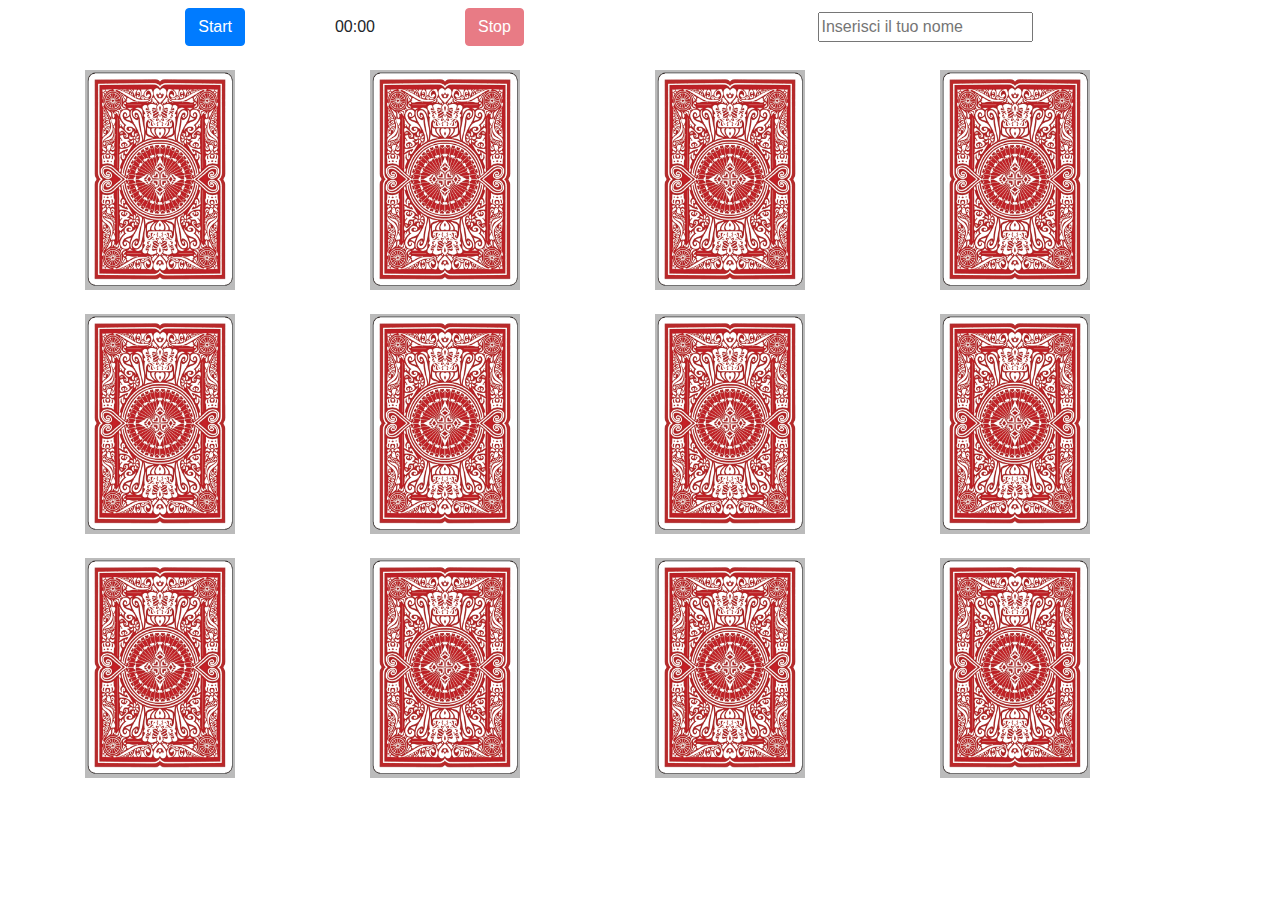
==== memory/index.html @ 2c6b51fb "gioco memory" ====
<!DOCTYPE html>
<html lang="en">

<head>
    <meta charset="UTF-8" />
    <meta name="viewport" content="width=device-width, initial-scale=1.0" />
    <title>Esercizio 6: Memory game</title>
    <link rel="stylesheet" href="https://cdnjs.cloudflare.com/ajax/libs/twitter-bootstrap/4.5.0/css/bootstrap.min.css" />
    <link rel="stylesheet" href="style.css" />

    <title>Document</title>
</head>

<body>
    <div class="container pt-2">
        <!-- Sezione header -->
        <div class="row">
            <div class="col-2 text-right">
                <button class="btn btn-primary" id="startTimerButton" onclick="startGameTimer()">Start</button>
            </div>
            <div class="col-2 d-flex justify-content-center align-items-center">
                <span class="gameTimer" id="gameTimer">
                    00:00
                </span>
            </div>
            <div class="col-2">
                <button class="btn btn-danger" id="stopTimerButton" onclick="stopGameTimer()">Stop</button>

            </div>
            <div class="col-6 d-flex justify-content-center align-items-center">
                <input type="text" id="nameInput" placeholder="Inserisci il tuo nome" />

            </div>
        </div>
        <!-- Sezione carte -->
        <div>
            <div class="row my-4">
                <div class="col-3">
                    <div class="flip-card">
                        <div class="flip-card-inner">
                            <div class="flip-card-front">
                                <img src="assets/cardback.png" alt="cardback" />
                            </div>
                            <div class="flip-card-back">
                                <h1 class="numeroCarta">1</h1>
                            </div>
                        </div>
                    </div>
                </div>
                <div class="col-3">
                    <div class="flip-card">
                        <div class="flip-card-inner">
                            <div class="flip-card-front">
                                <img src="assets/cardback.png" alt="cardback" />
                            </div>
                            <div class="flip-card-back">
                                <h1 class="numeroCarta">3</h1>
                            </div>
                        </div>
                    </div>
                </div>
                <div class="col-3">
                    <div class="flip-card">
                        <div class="flip-card-inner">
                            <div class="flip-card-front">
                                <img src="assets/cardback.png" alt="cardback" />
                            </div>
                            <div class="flip-card-back">
                                <h1 class="numeroCarta">6</h1>
                            </div>
                        </div>
                    </div>
                </div>
                <div class="col-3">
                    <div class="flip-card">
                        <div class="flip-card-inner">
                            <div class="flip-card-front">
                                <img src="assets/cardback.png" alt="cardback" />
                            </div>
                            <div class="flip-card-back">
                                <h1 class="numeroCarta">4</h1>
                            </div>
                        </div>
                    </div>
                </div>
            </div>

            <div class="row mb-4">
                <div class="col-3">
                    <div class="flip-card">
                        <div class="flip-card-inner">
                            <div class="flip-card-front">
                                <img src="assets/cardback.png" alt="cardback" />
                            </div>
                            <div class="flip-card-back">
                                <h1 class="numeroCarta">2</h1>
                            </div>
                        </div>
                    </div>
                </div>
                <div class="col-3">
                    <div class="flip-card">
                        <div class="flip-card-inner">
                            <div class="flip-card-front">
                                <img src="assets/cardback.png" alt="cardback" />
                            </div>
                            <div class="flip-card-back">
                                <h1 class="numeroCarta">3</h1>
                            </div>
                        </div>
                    </div>
                </div>
                <div class="col-3">
                    <div class="flip-card">
                        <div class="flip-card-inner">
                            <div class="flip-card-front">
                                <img src="assets/cardback.png" alt="cardback" />
                            </div>
                            <div class="flip-card-back">
                                <h1 class="numeroCarta">1</h1>
                            </div>
                        </div>
                    </div>
                </div>
                <div class="col-3">
                    <div class="flip-card">
                        <div class="flip-card-inner">
                            <div class="flip-card-front">
                                <img src="assets/cardback.png" alt="cardback" />
                            </div>
                            <div class="flip-card-back">
                                <h1 class="numeroCarta">5</h1>
                            </div>
                        </div>
                    </div>
                </div>
            </div>
            <div class="row mb-4">
                <div class="col-3">
                    <div class="flip-card">
                        <div class="flip-card-inner">
                            <div class="flip-card-front">
                                <img src="assets/cardback.png" alt="cardback" />
                            </div>
                            <div class="flip-card-back">
                                <h1 class="numeroCarta">5</h1>
                            </div>
                        </div>
                    </div>
                </div>
                <div class="col-3">
                    <div class="flip-card">
                        <div class="flip-card-inner">
                            <div class="flip-card-front">
                                <img src="assets/cardback.png" alt="cardback" />
                            </div>
                            <div class="flip-card-back">
                                <h1 class="numeroCarta">3</h1>
                            </div>
                        </div>
                    </div>
                </div>
                <div class="col-3">
                    <div class="flip-card">
                        <div class="flip-card-inner">
                            <div class="flip-card-front">
                                <img src="assets/cardback.png" alt="cardback" />
                            </div>
                            <div class="flip-card-back">
                                <h1 class="numeroCarta">4</h1>
                            </div>
                        </div>
                    </div>
                </div>
                <div class="col-3">
                    <div class="flip-card">
                        <div class="flip-card-inner">
                            <div class="flip-card-front">
                                <img src="assets/cardback.png" alt="cardback" />
                            </div>
                            <div class="flip-card-back">
                                <h1 class="numeroCarta">6</h1>
                            </div>
                        </div>
                    </div>
                </div>
            </div>
        </div>
        <script src="card.js"></script>
        <script src="timer.js"></script>
        <script src="salvataggio.js"></script>
</body>

</html>
---- memory/style.css ----
/* The flip card container - set the width and height to whatever you want. We have added the border property to demonstrate that the flip itself goes out of the box on hover (remove perspective if you don't want the 3D effect */

.flip-card {
    background-color: transparent;
    /*border: 1px solid #f1f1f1;*/
    perspective: 1000px;
    width: 150px;
    height: 220px;
    /* Remove this if you don't want the 3D effect */
}

@media (max-width:576px){
    .flip-card{
        width: 100%;
        height: 130px;
    }   
    .col-3,.col-2{
        padding-left: 3px;
        padding-right: 3px;
    }
    .col-6{
        padding-left: 0px;
        padding-right: 0px;
    }
    .btn{
        font-size: 0.7rem;
    }
}

#nameInput{
    max-width: 100%;
}



/* This container is needed to position the front and back side */

.flip-card-inner {
    position: relative;
    text-align: center;
    transition: transform 0.8s;
    transform-style: preserve-3d;
    width: 150px;
    height: 220px;
}

@media (max-width:576px){   
    .flip-card-inner{
        width: 100%;
        height: auto;
    }   
}


/* Do an horizontal flip when you move the mouse over the flip box container */

.scompari {
    display: none;
}

.selezionate {
    border: blue solid 5px;
}

.mostra-errore {
    border: red solid 5px;
}

.mostra-successo {
    border: green solid 5px;
}

.selezionate .flip-card-inner {
    transform: rotateY(180deg);
}

.visualizza .flip-card-inner {
    transform: rotateY(180deg);
}


/* Position the front and back side */
.row{
    max-height: calc(100% / 3);
}
.flip-card-front,
.flip-card-back {
    display: flex;
    justify-content: center;
    align-items:center;
    position: absolute;
    width: 150px;
    height: 220px;
    -webkit-backface-visibility: hidden;
    /* Safari */
    backface-visibility: hidden;
}

.flip-card-front img,
.flip-card-back img {
    width: 150px;
    height: 220px;
}

@media (max-width:576px){
    .flip-card-front,
    .flip-card-back,
    .flip-card-front img,
    .flip-card-back img{
        width: 100%;
        height: auto;
    }
}


/* Style the front side (fallback if image is missing) */

.flip-card-front {
    background-color: #bbb;
    color: black;
}


/* Style the back side */

.flip-card-back {
    background-color: dodgerblue;
    color: white;
    transform: rotateY(180deg);
}
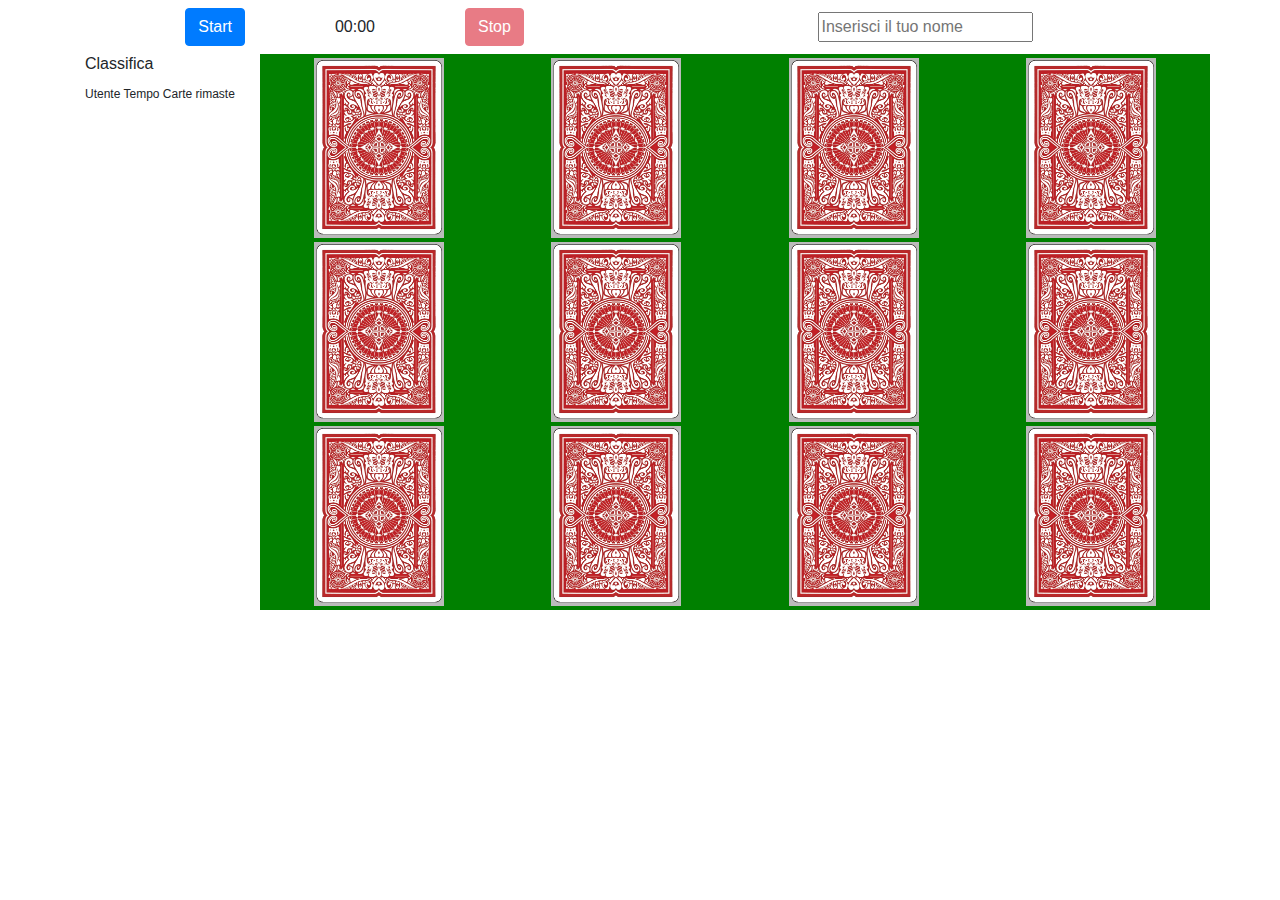
==== commit 2ef102c0: "aggiunta classifica e miglioramento css" ====
--- a/memory/index.html
+++ b/memory/index.html
@@ -32,160 +32,181 @@
 
             </div>
         </div>
-        <!-- Sezione carte -->
-        <div>
-            <div class="row my-4">
-                <div class="col-3">
-                    <div class="flip-card">
-                        <div class="flip-card-inner">
-                            <div class="flip-card-front">
-                                <img src="assets/cardback.png" alt="cardback" />
-                            </div>
-                            <div class="flip-card-back">
-                                <h1 class="numeroCarta">1</h1>
+
+        <div class="row mt-2 mb-2 d-flex justify-content-center">
+            <!--sezione classifica-->
+            <div class="col-2" id="classifica_superiore">
+                <h6>Classifica</h6>
+                <span id="dicitura">Utente Tempo Carte rimaste</span>
+                <ol id="classifica_sopra">
+                    <!--classifica degli utenti-->
+                </ol>
+            </div>
+            <!-- Sezione carte -->
+            <div class="col-10" id="sezione_carte">
+                <div class="row my-1 riga">
+                    <div class="col-3">
+                        <div class="flip-card">
+                            <div class="flip-card-inner">
+                                <div class="flip-card-front">
+                                    <img src="assets/cardback.png" alt="cardback" />
+                                </div>
+                                <div class="flip-card-back">
+                                    <h1 class="numeroCarta">1</h1>
+                                </div>
+                            </div>
+                        </div>
+                    </div>
+                    <div class="col-3">
+                        <div class="flip-card">
+                            <div class="flip-card-inner">
+                                <div class="flip-card-front">
+                                    <img src="assets/cardback.png" alt="cardback" />
+                                </div>
+                                <div class="flip-card-back">
+                                    <h1 class="numeroCarta">3</h1>
+                                </div>
+                            </div>
+                        </div>
+                    </div>
+                    <div class="col-3">
+                        <div class="flip-card">
+                            <div class="flip-card-inner">
+                                <div class="flip-card-front">
+                                    <img src="assets/cardback.png" alt="cardback" />
+                                </div>
+                                <div class="flip-card-back">
+                                    <h1 class="numeroCarta">6</h1>
+                                </div>
+                            </div>
+                        </div>
+                    </div>
+                    <div class="col-3">
+                        <div class="flip-card">
+                            <div class="flip-card-inner">
+                                <div class="flip-card-front">
+                                    <img src="assets/cardback.png" alt="cardback" />
+                                </div>
+                                <div class="flip-card-back">
+                                    <h1 class="numeroCarta">4</h1>
+                                </div>
                             </div>
                         </div>
                     </div>
                 </div>
-                <div class="col-3">
-                    <div class="flip-card">
-                        <div class="flip-card-inner">
-                            <div class="flip-card-front">
-                                <img src="assets/cardback.png" alt="cardback" />
-                            </div>
-                            <div class="flip-card-back">
-                                <h1 class="numeroCarta">3</h1>
+
+                <div class="row mb-1 riga">
+                    <div class="col-3">
+                        <div class="flip-card">
+                            <div class="flip-card-inner">
+                                <div class="flip-card-front">
+                                    <img src="assets/cardback.png" alt="cardback" />
+                                </div>
+                                <div class="flip-card-back">
+                                    <h1 class="numeroCarta">2</h1>
+                                </div>
+                            </div>
+                        </div>
+                    </div>
+                    <div class="col-3">
+                        <div class="flip-card">
+                            <div class="flip-card-inner">
+                                <div class="flip-card-front">
+                                    <img src="assets/cardback.png" alt="cardback" />
+                                </div>
+                                <div class="flip-card-back">
+                                    <h1 class="numeroCarta">3</h1>
+                                </div>
+                            </div>
+                        </div>
+                    </div>
+                    <div class="col-3">
+                        <div class="flip-card">
+                            <div class="flip-card-inner">
+                                <div class="flip-card-front">
+                                    <img src="assets/cardback.png" alt="cardback" />
+                                </div>
+                                <div class="flip-card-back">
+                                    <h1 class="numeroCarta">1</h1>
+                                </div>
+                            </div>
+                        </div>
+                    </div>
+                    <div class="col-3">
+                        <div class="flip-card">
+                            <div class="flip-card-inner">
+                                <div class="flip-card-front">
+                                    <img src="assets/cardback.png" alt="cardback" />
+                                </div>
+                                <div class="flip-card-back">
+                                    <h1 class="numeroCarta">5</h1>
+                                </div>
                             </div>
                         </div>
                     </div>
                 </div>
-                <div class="col-3">
-                    <div class="flip-card">
-                        <div class="flip-card-inner">
-                            <div class="flip-card-front">
-                                <img src="assets/cardback.png" alt="cardback" />
-                            </div>
-                            <div class="flip-card-back">
-                                <h1 class="numeroCarta">6</h1>
+                <div class="row mb-1 riga">
+                    <div class="col-3">
+                        <div class="flip-card">
+                            <div class="flip-card-inner">
+                                <div class="flip-card-front">
+                                    <img src="assets/cardback.png" alt="cardback" />
+                                </div>
+                                <div class="flip-card-back">
+                                    <h1 class="numeroCarta">5</h1>
+                                </div>
+                            </div>
+                        </div>
+                    </div>
+                    <div class="col-3">
+                        <div class="flip-card">
+                            <div class="flip-card-inner">
+                                <div class="flip-card-front">
+                                    <img src="assets/cardback.png" alt="cardback" />
+                                </div>
+                                <div class="flip-card-back">
+                                    <h1 class="numeroCarta">3</h1>
+                                </div>
+                            </div>
+                        </div>
+                    </div>
+                    <div class="col-3">
+                        <div class="flip-card">
+                            <div class="flip-card-inner">
+                                <div class="flip-card-front">
+                                    <img src="assets/cardback.png" alt="cardback" />
+                                </div>
+                                <div class="flip-card-back">
+                                    <h1 class="numeroCarta">4</h1>
+                                </div>
+                            </div>
+                        </div>
+                    </div>
+                    <div class="col-3">
+                        <div class="flip-card">
+                            <div class="flip-card-inner">
+                                <div class="flip-card-front">
+                                    <img src="assets/cardback.png" alt="cardback" />
+                                </div>
+                                <div class="flip-card-back">
+                                    <h1 class="numeroCarta">6</h1>
+                                </div>
                             </div>
                         </div>
                     </div>
                 </div>
-                <div class="col-3">
-                    <div class="flip-card">
-                        <div class="flip-card-inner">
-                            <div class="flip-card-front">
-                                <img src="assets/cardback.png" alt="cardback" />
-                            </div>
-                            <div class="flip-card-back">
-                                <h1 class="numeroCarta">4</h1>
-                            </div>
-                        </div>
-                    </div>
-                </div>
-            </div>
-
-            <div class="row mb-4">
-                <div class="col-3">
-                    <div class="flip-card">
-                        <div class="flip-card-inner">
-                            <div class="flip-card-front">
-                                <img src="assets/cardback.png" alt="cardback" />
-                            </div>
-                            <div class="flip-card-back">
-                                <h1 class="numeroCarta">2</h1>
-                            </div>
-                        </div>
-                    </div>
-                </div>
-                <div class="col-3">
-                    <div class="flip-card">
-                        <div class="flip-card-inner">
-                            <div class="flip-card-front">
-                                <img src="assets/cardback.png" alt="cardback" />
-                            </div>
-                            <div class="flip-card-back">
-                                <h1 class="numeroCarta">3</h1>
-                            </div>
-                        </div>
-                    </div>
-                </div>
-                <div class="col-3">
-                    <div class="flip-card">
-                        <div class="flip-card-inner">
-                            <div class="flip-card-front">
-                                <img src="assets/cardback.png" alt="cardback" />
-                            </div>
-                            <div class="flip-card-back">
-                                <h1 class="numeroCarta">1</h1>
-                            </div>
-                        </div>
-                    </div>
-                </div>
-                <div class="col-3">
-                    <div class="flip-card">
-                        <div class="flip-card-inner">
-                            <div class="flip-card-front">
-                                <img src="assets/cardback.png" alt="cardback" />
-                            </div>
-                            <div class="flip-card-back">
-                                <h1 class="numeroCarta">5</h1>
-                            </div>
-                        </div>
-                    </div>
-                </div>
-            </div>
-            <div class="row mb-4">
-                <div class="col-3">
-                    <div class="flip-card">
-                        <div class="flip-card-inner">
-                            <div class="flip-card-front">
-                                <img src="assets/cardback.png" alt="cardback" />
-                            </div>
-                            <div class="flip-card-back">
-                                <h1 class="numeroCarta">5</h1>
-                            </div>
-                        </div>
-                    </div>
-                </div>
-                <div class="col-3">
-                    <div class="flip-card">
-                        <div class="flip-card-inner">
-                            <div class="flip-card-front">
-                                <img src="assets/cardback.png" alt="cardback" />
-                            </div>
-                            <div class="flip-card-back">
-                                <h1 class="numeroCarta">3</h1>
-                            </div>
-                        </div>
-                    </div>
-                </div>
-                <div class="col-3">
-                    <div class="flip-card">
-                        <div class="flip-card-inner">
-                            <div class="flip-card-front">
-                                <img src="assets/cardback.png" alt="cardback" />
-                            </div>
-                            <div class="flip-card-back">
-                                <h1 class="numeroCarta">4</h1>
-                            </div>
-                        </div>
-                    </div>
-                </div>
-                <div class="col-3">
-                    <div class="flip-card">
-                        <div class="flip-card-inner">
-                            <div class="flip-card-front">
-                                <img src="assets/cardback.png" alt="cardback" />
-                            </div>
-                            <div class="flip-card-back">
-                                <h1 class="numeroCarta">6</h1>
-                            </div>
-                        </div>
-                    </div>
-                </div>
             </div>
         </div>
+        <div class="row mb-2">
+            <div class="col pl-4" id="classifica_inferiore">
+                <h6>Classifica</h6>
+                <span id="dicitura">Utente Tempo Carte rimaste</span>
+                <ol id="classifica_sotto">
+                    <!--classifica degli utenti-->
+                </ol>
+            </div>
+        </div>
+        
         <script src="card.js"></script>
         <script src="timer.js"></script>
         <script src="salvataggio.js"></script>
--- a/memory/style.css
+++ b/memory/style.css
@@ -5,9 +5,17 @@
     background-color: transparent;
     /*border: 1px solid #f1f1f1;*/
     perspective: 1000px;
-    width: 150px;
-    height: 220px;
+    width: 130px;
+    height: 180px;
     /* Remove this if you don't want the 3D effect */
+}
+
+.riga{
+    height: 180px;
+}
+.col-3{
+    display: flex;
+    justify-content: center;
 }
 
 @media (max-width:576px){
@@ -32,7 +40,13 @@
     max-width: 100%;
 }
 
+ol{
+    padding: 0px;
+}
 
+#dicitura{
+    font-size: 12px;
+}
 
 /* This container is needed to position the front and back side */
 
@@ -41,8 +55,8 @@
     text-align: center;
     transition: transform 0.8s;
     transform-style: preserve-3d;
-    width: 150px;
-    height: 220px;
+    width: 130px;
+    height: 180px;
 }
 
 @media (max-width:576px){   
@@ -57,6 +71,34 @@
 
 .scompari {
     display: none;
+}
+
+#sezione_carte{
+    background: green;
+    
+}
+
+@media(min-width:576px){
+    #classifica_inferiore{
+        display: none;
+    }
+   
+}
+
+@media(max-width:768px){
+    #classifica_superiore{
+        font-size: 14px;
+    }
+
+    
+}
+
+
+@media(max-width:576px){
+    #classifica_superiore{
+        display: none;
+    }
+    
 }
 
 .selezionate {
@@ -81,17 +123,17 @@
 
 
 /* Position the front and back side */
-.row{
+/*.row{
     max-height: calc(100% / 3);
-}
+}*/
 .flip-card-front,
 .flip-card-back {
     display: flex;
     justify-content: center;
     align-items:center;
     position: absolute;
-    width: 150px;
-    height: 220px;
+    width: 130px;
+    height: 180px;
     -webkit-backface-visibility: hidden;
     /* Safari */
     backface-visibility: hidden;
@@ -99,8 +141,8 @@
 
 .flip-card-front img,
 .flip-card-back img {
-    width: 150px;
-    height: 220px;
+    width: 130px;
+    height: 180px;
 }
 
 @media (max-width:576px){
